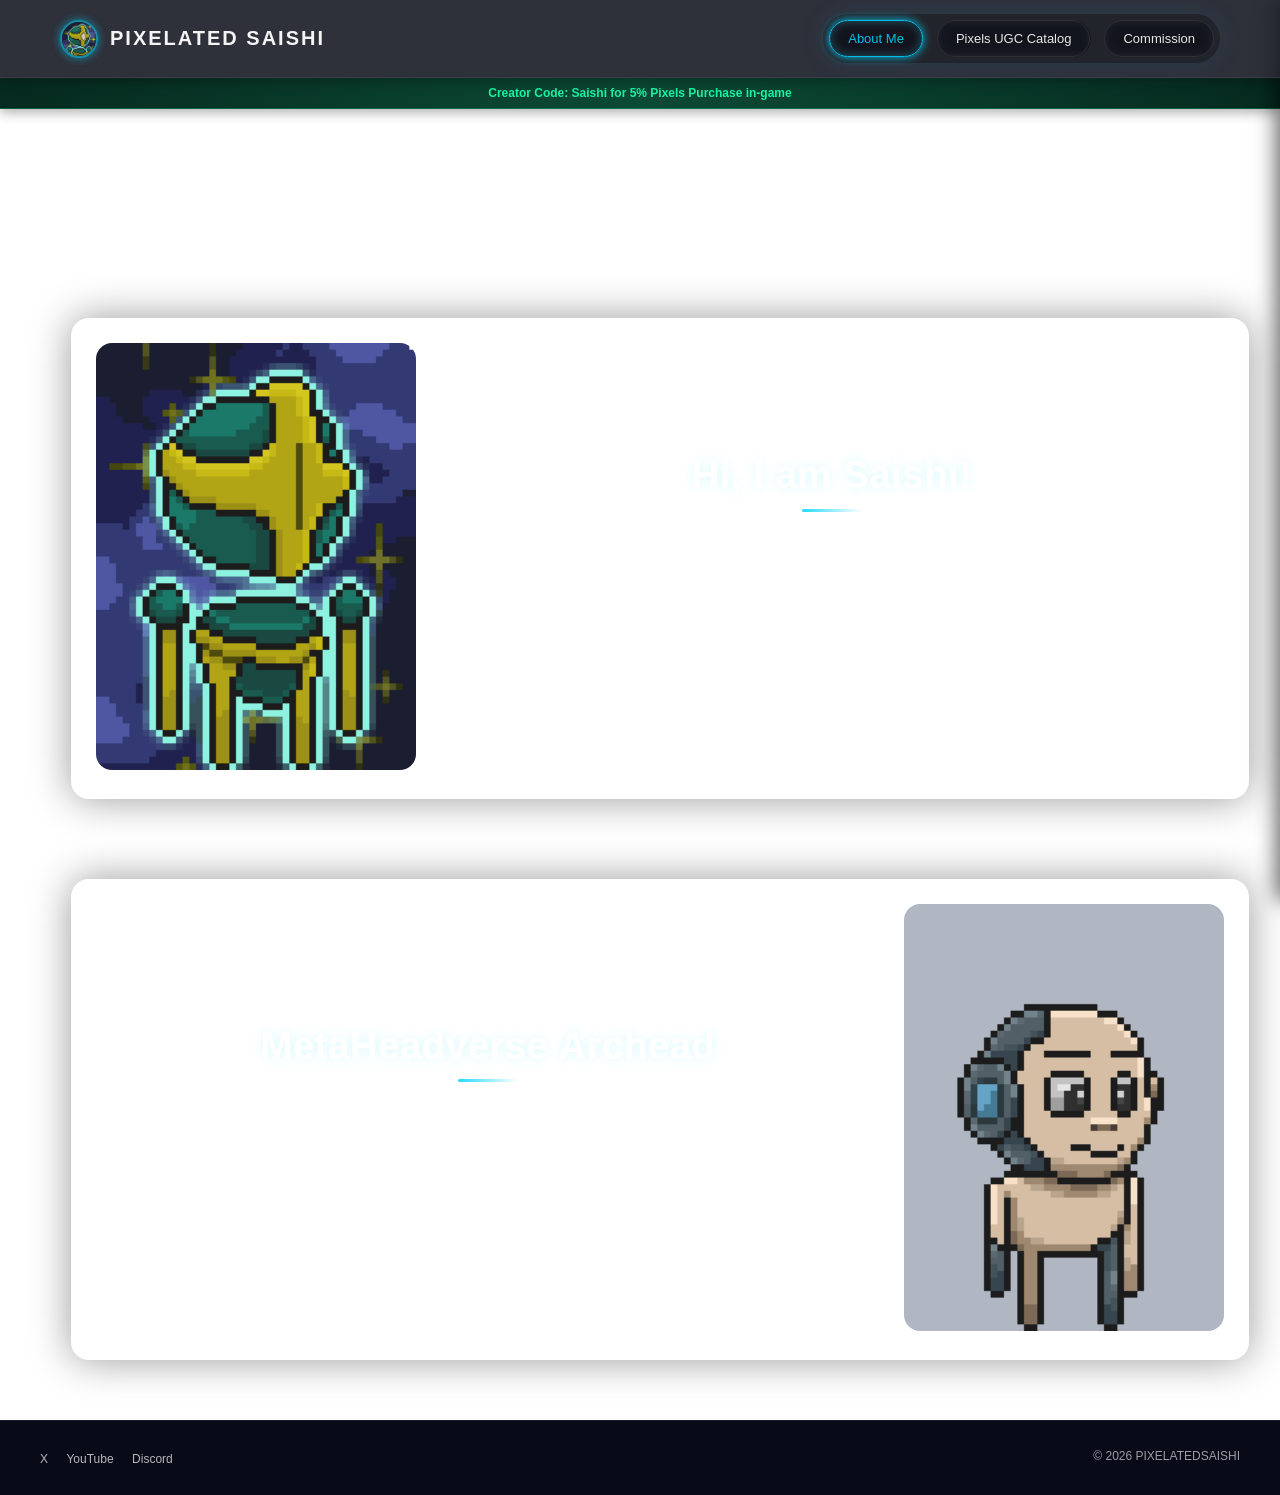
==== index.html @ d74a6aa3 "Update index.html" ====
<!DOCTYPE html>
<html lang="en">
<head>
<link href="https://fonts.googleapis.com/css2?family=Silkscreen&display=swap" rel="stylesheet">
<meta charset="UTF-8">
<meta name="viewport" content="width=device-width, initial-scale=1.0">
<title>Pixelated Saishi - About Me</title>
<link rel="icon" href="/assets/me.png" type="image/png">
<link rel="stylesheet" href="/css/index.css">
</head>
<body>

<!-- SCROLL PROGRESS -->
<div id="scrollProgress"></div>

<header>
  <nav>
    <div class="logo" onclick="navigate('/aboutme/')">
      <img src="/assets/me.png" alt="Saishi" class="logo-avatar">
      <span class="logo-text">PIXELATED SAISHI</span>
    </div>

    <ul class="menu">
      <li><a href="index.html" class="current">About Me</a></li>

      <li>
        <a href="/pixelsugc/">Pixels UGC Catalog</a>
        <ul class="submenu">
          <li><a href="/pixelsugc/#bundles">Bundle Pixels UGC</a></li>
          <li><a href="/pixelsugc/#pixelsugc">Pixels UGC</a></li>
          <li><a href="/pixelsugc/#walldecor">Wall Decor Pixels UGC</a></li>
          <li><a href="/pixelsugc/#metaheadverse">MetaHeadverse Pixels UGC</a></li>
          <li><a href="/pixelsugc/#bobverse">Bobverse Pixels UGC</a></li>
        </ul>
      </li>

      <li>
        <a href="/commission/">Commission</a>
        <ul class="submenu">
          <li><a href="/commission/#commissionsheet">Commission Sheet</a></li>
          <li><a href="/commission/#paymentinfo">Payment Info</a></li>
          <li><a href="/commission/#clientwork">Client Work</a></li>
          <li><a href="/commission/#terms">Terms and Condition</a></li>
        </ul>
      </li>
    </ul>

    <div class="hamburger" onclick="toggleMobile()">
      <span></span><span></span><span></span>
    </div>
  </nav>
</header>

<div class="top-ad">
  Creator Code: <strong>Saishi</strong> for 5% Pixels Purchase in-game
</div>

<!-- MOBILE OVERLAY -->
<div class="mobile-menu-overlay" id="mobileOverlay" onclick="toggleMobile()"></div>

<div class="mobile-menu" id="mobileMenu">
  <div class="mobile-close" onclick="toggleMobile()">✕</div>

  <ul>
    <li><a href="index.html" class="current">About Me</a></li>

    <li class="has-submenu">
      <a onclick="toggleSubmenu(this)">
        Pixels UGC Catalog <span class="arrow">▶</span>
      </a>
      <ul class="mobile-submenu">
        <<li><a href="/pixelsugc/#bundles">Bundle Pixels UGC</a></li>
        <li><a href="/pixelsugc/#pixelsugc">Pixels UGC</a></li>
        <li><a href="/pixelsugc/#walldecor">Wall Decor Pixels UGC</a></li>
        <li><a href="/pixelsugc/#metaheadverse">MetaHeadverse Pixels UGC</a></li>
        <li><a href="/pixelsugc/#bobverse">Bobverse Pixels UGC</a></li>
        </ul>
    </li>

    <li class="has-submenu">
      <a onclick="toggleSubmenu(this)">
        Commission <span class="arrow">▶</span>
      </a>
      <ul class="mobile-submenu">
        <li><a href="/commission/#commissionsheet">Commission Sheet</a></li>
        <li><a href="/commission/#paymentinfo">Payment Info</a></li>
        <li><a href="/commission/#clientwork">Client Work</a></li>
        <li><a href="/commission/#terms">Terms and Condition</a></li>
      </ul>
    </li>
  </ul>
</div>

<main>
  <h1>About Me</h1>
  <p>Get to know the artist.</p>

  <section class="hero hero-split">
    <div class="hero-media">
      <img src="/assets/hero.gif" alt="MetaHead Universe">
    </div>

    <div class="hero-content">
      <h2>Hi, I am Saishi!</h2>
      <p>PIXEL ARTIST | CONCEPT ARTIST | CONTENT CREATOR</p>
      <p>I'm a pixel artist and gamer who enjoys creating art since 2017.</p>
      <p>I focus on worldbuilding and imaginative pixel design.</p>
    </div>
  </section>

  <section class="hero reverse">
    <div class="hero-media">
      <img src="/assets/hero-2.gif" alt="Cyborg MetaHead">
    </div>

    <div class="hero-content">
      <h2>MetaHeadverse Archead</h2>
      <p>FOUNDER OF METAHEADVERSE</p>
      <p>
        MetaHeadverse is my ongoing universe project focused on worldbuilding,
        character design, and visual storytelling.
      </p>
    </div>
  </section>
</main>

<footer>
  <div class="footer-inner">
    <div class="socials">
      <a href="https://x.com/pixelatedsaishi" target="_blank">X</a>
      <a href="https://www.youtube.com/channel/UCVIDU6N75WUCHUsvtunumxQ" target="_blank">YouTube</a>
      <a href="https://discord.gg/39CNpztjtF" target="_blank">Discord</a>
    </div>
    <div class="copyright">© 2026 PIXELATEDSAISHI</div>
  </div>
</footer>

<button id="scrollTopBtn" onclick="scrollToTop()">⇧</button>

<script src="/js/index.js"></script>
</body>
</html>
---- css/index.css ----
* { box-sizing: border-box; margin: 0; padding: 0; }
html, body { height: 100%; }
body {
  font-family: Arial, Helvetica, sans-serif;
  background: radial-gradient(circle at top, #05060b);
  color: #fff;
  display: flex;
  flex-direction: column;
  overflow-x: hidden;
}
a { color: inherit; text-decoration: none; }

/* SCROLL PROGRESS BAR */
#scrollProgress {
  position: fixed;
  top: 0;
  left: 0;
  height: 4px;
  background: linear-gradient(90deg, #00d4ff, #0077ff, #00d4ff);
  width: 0%;
  z-index: 1001;
  box-shadow: 0 0 12px #00d4ff, 0 0 24px #0077ff;
  transition: width 0.2s ease-out;
}

/* HEADER */
header {
  position: sticky;
  top: 0;
  z-index: 1000;
  background: rgba(10,12,24,0.85);
  backdrop-filter: blur(12px);
  border-bottom: 1px solid rgba(255,255,255,0.08);
  box-shadow: 0 4px 12px rgba(0,0,0,0.3);
}
nav {
  max-width: 1200px;
  margin: auto;
  padding: 14px 20px;
  display: flex;
  align-items: center;
  justify-content: space-between;
}
.logo {
  display: flex;
  align-items: center;
  gap: 12px;
  font-weight: 800;
  letter-spacing: 2px;
  font-size: 20px;
  cursor: pointer;
  opacity: 0.95;
  transition: 0.25s ease;
}

.logo:hover {
  color: #00d4ff;
  text-shadow: 0 0 10px #00d4ff;
}
.logo-avatar {
  width: 38px;
  height: 38px;
  object-fit: cover;
  border-radius: 50%;
  border: 2px solid rgba(0,212,255,0.6);
  box-shadow: 0 0 10px rgba(0,212,255,0.6);
  transition: 0.25s ease;
}

.logo:hover .logo-avatar {
  transform: scale(1.08);
  box-shadow: 0 0 16px rgba(0,212,255,0.9);
}

.hero {
  width: min(1200px, 92vw);
  margin: 40px auto;
  padding: 24px;

  display: flex;
  align-items: center;
  justify-content: space-between;
  gap: 24px;

  background: rgba(255, 255, 255, 0.02);
  border: 1px solid rgba(255, 255, 255, 0.08);
  border-radius: 18px;

  backdrop-filter: blur(10px);
  box-shadow: 0 0 40px rgba(0, 0, 0, 0.4);
}

/* image block */
.hero-media {
  flex: 0 0 320px;
}

.hero-media img {
  width: 100%;
  border-radius: 16px;
}

/* content block */
.hero-content {
  flex: 1;
}

/* 🔁 THIS flips layout */
.hero.reverse {
  flex-direction: row-reverse;
}

@media (max-width: 768px) {
  main {
    width: 100%;
    padding: 12px;
  }

  .hero {
    width: 100%;
    margin: 12px 0;
    border-radius: 16px;
    flex-direction: column;
    text-align: center;
  }
  .hero.reverse {
    flex-direction: column;
  }

  .hero-media {
    width: 100%;
    max-width: 360px;
  }
}


/* DESKTOP MENU */
.menu {
  list-style: none;
  display: flex;
  gap: 14px;
  align-items: center;
  margin-left: auto;
  padding: 6px;
  border-radius: 999px;
  background: rgba(0,0,0,0.25);
  box-shadow: 0 0 30px rgba(0,212,255,0.08);
}

.menu > li {
  position: relative;
}

/* Rounded button links */
.menu a {
  font-size: 13px;
  opacity: 0.9;
  padding: 10px 18px;
  border-radius: 999px;
  background: rgba(255,255,255,0.04);
  border: 1px solid rgba(255,255,255,0.08);
  backdrop-filter: blur(6px);
  transition: all 0.25s ease;
  cursor: pointer;
  display: inline-block;
}

/* Hover */
.menu a:hover {
  opacity: 1;
  color: #00d4ff;
  border-color: rgba(0,212,255,0.5);
  box-shadow:
    0 0 8px rgba(0,212,255,0.6),
    inset 0 0 8px rgba(0,212,255,0.2);
  transform: translateY(-2px);
}

/* Current page */
.menu a.current {
  color: #00d4ff;
  border-color: #00d4ff;
  box-shadow:
    0 0 10px #00d4ff,
    inset 0 0 10px rgba(0,212,255,0.3);
}

/* Remove underline animation from old style */
.menu a::after,
.menu a:hover::after,
.menu a.current::after {
  display: none;
}

/* SUBMENU */
.submenu {
  position: absolute;
  top: 100%;
  left: 0;
  background: linear-gradient(180deg, #171a32, #0d0f1f);
  border: 1px solid rgba(255,255,255,0.08);
  list-style: none;
  min-width: 200px;
  padding: 10px 0;
  opacity: 0;
  visibility: hidden;
  transition: opacity 0.3s ease, visibility 0.3s;
  pointer-events: none;
}
.submenu li a { display: block; padding: 10px 18px; font-size: 12px; opacity: 0.85; }
.submenu li a:hover, .submenu li a.current { background: rgba(0,212,255,0.15); color: #00d4ff; text-shadow: 0 0 8px #00d4ff; }
.menu li:hover > .submenu, .menu li:focus-within > .submenu { opacity: 1; visibility: visible; pointer-events: auto; }

/* HAMBURGER */
.hamburger { display: none; flex-direction: column; gap: 5px; cursor: pointer; transition: all 0.3s; }
.hamburger span { width: 22px; height: 2px; background: #fff; transition: all 0.3s; }
.hamburger:hover span { background: #00d4ff; }

/* MOBILE MENU */
.mobile-menu-overlay {
  position: fixed;
  inset: 0;
  background: rgba(0,0,0,0.6);
  opacity: 0;
  visibility: hidden;
  transition: opacity 0.4s ease;
  z-index: 998;
}
.mobile-menu-overlay.active { opacity: 1; visibility: visible; }

.mobile-menu {
  position: fixed;
  top: 0;
  right: 0;
  width: 60%;
  max-width: 320px;
  height: 100%;
  background: #060714;
  transform: translateX(100%);
  transition: transform 0.4s ease;
  padding: 60px 24px 24px 24px;
  z-index: 999;
  box-shadow: -4px 0 20px rgba(0,0,0,0.6);
  overflow-y: auto;
}
.mobile-menu.active { transform: translateX(0); }

.mobile-close { position: absolute; top: 16px; right: 16px; font-size: 28px; cursor: pointer; opacity: 0.8; transition: opacity 0.2s; }
.mobile-close:hover { opacity: 1; }

.mobile-menu ul { list-style: none; display: flex; flex-direction: column; gap: 16px; margin-top: 24px; }
.mobile-menu a { font-size: 18px; opacity: 0.85; display: flex; justify-content: space-between; align-items: center; padding: 12px 0; transition: all 0.3s ease; }
.mobile-menu li { cursor: pointer; position: relative; }

/* Neon divider */
.mobile-menu ul li::after {
  content: "";
  position: absolute;
  bottom: 0;
  left: 0;
  width: 0%;
  height: 2px;
  background: linear-gradient(90deg, #00d4ff, #0077ff);
  transition: width 0.6s ease;
  opacity: 0.6;
}
.mobile-menu.active ul li::after { width: 100%; }

/* Mobile submenu */
.mobile-submenu {
  list-style: none;
  padding-left: 16px;
  max-height: 0;
  overflow: hidden;
  transition: max-height 0.5s ease, opacity 0.5s ease;
  flex-direction: column;
  gap: 10px;
  opacity: 0;
}
.mobile-submenu.active { max-height: 500px; opacity: 1; }
.mobile-submenu li a:hover, .mobile-submenu li a.current { color: #00d4ff; text-shadow: 0 0 8px #00d4ff; }

/* Mobile current page glow */
.mobile-menu a.current, .mobile-submenu li a.current { color: #00d4ff; text-shadow: 0 0 8px #00d4ff, 0 0 12px #00d4ff; }

.arrow { display: inline-block; transition: transform 0.3s ease; }
.arrow.open { transform: rotate(90deg); }

/* MAIN CONTENT */
main { width: min(1200px, 92vw); margin: auto; padding: clamp(12px, 3vw, 20px);  flex: 1; text-align: center; display: flex; flex-direction: column; justify-content: center; opacity: 0; transform: translateY(20px); animation: heroFadeIn 1s forwards 0.3s; }
h1 { font-size: clamp(36px, 6vw, 64px); margin-bottom: 8px; }
p { max-width: 680px; margin: auto; opacity: 0.8; line-height: 1.7; margin-bottom: 40px; text-align: justify; }
@keyframes heroFadeIn { to { opacity: 1; transform: translateY(0); } }

.cta { display: flex; justify-content: center; gap: 16px; flex-wrap: wrap; }
.btn { padding: 14px 26px; font-size: 13px; border: 1px solid rgba(255,255,255,0.2); background: rgba(255,255,255,0.05); backdrop-filter: blur(6px); transition: all 0.3s ease; cursor: pointer; }
.btn:hover { background: #fff; color: #000; }

/* FOOTER */
footer { border-top: 1px solid rgba(255,255,255,0.08); padding: 28px 20px; background: #080a18; }
.footer-inner { max-width: 1200px; margin: auto; display: flex; justify-content: space-between; flex-wrap: wrap; gap: 14px; }
.socials a { font-size: 12px; opacity: 0.7; margin-right: 14px; }
.socials a:hover { opacity: 1; }
.copyright { font-size: 12px; opacity: 0.6; }

@media (max-width: 900px) { 
  .menu { display: none; } 
  .hamburger { display: flex; } 
  main {
    width: 92vw;
    padding: 16px;
  }
}
@media (max-width: 1024px) {
  .hero {
    flex-direction: column;
    padding: 40px 20px;
    gap: 24px;
  }

  .hero-left-image {
    width: 100%;
    min-height: 260px;
  }
}
.top-ad {
  position: sticky;
  top: 60px; /* adjust depending on your topbar height */

  width: 100%;
  z-index: 999;

  padding: 8px 12px;
  text-align: center;

  font-size: 12px;
  font-weight: 700;

  background: linear-gradient(90deg, #062a1f, #0b4a35, #062a1f);
  border-bottom: 1px solid rgba(25,245,163,0.25);

  color: #19f5a3;

  box-shadow: 0 4px 12px rgba(0,0,0,0.3);
}
.top-ad {
  animation: adGlow 3s ease-in-out infinite alternate;
}

@keyframes adGlow {
  from { box-shadow: 0 0 8px rgba(25,245,163,0.1); }
  to { box-shadow: 0 0 18px rgba(25,245,163,0.3); }
}
/* HERO TYPOGRAPHY SYSTEM */
.hero-content h2 {
  font-size: clamp(26px, 3vw, 40px);
  font-weight: 800;
  letter-spacing: 0.5px;
  line-height: 1.2;

  color: #ffffff;

  /* subtle glow for identity */
  text-shadow: 0 0 12px rgba(0, 212, 255, 0.15);

  margin-bottom: 12px;
}

.hero-content p {
  font-size: 15px;
  line-height: 1.8;
  color: rgba(255, 255, 255, 0.78);

  margin-bottom: 14px;

  /* improves readability on dark backgrounds */
  max-width: 65ch;
}

/* optional emphasis styling inside paragraphs */
.hero-content p strong {
  color: #00d4ff;
  font-weight: 600;
}

/* optional subtle “intro feel” spacing */
.hero-content {
  display: flex;
  flex-direction: column;
  gap: 6px;
}
.hero-content h2::after {
  content: "";
  display: block;

  width: 60px;
  height: 3px;

  margin: 10px 0 0;   /* reset first */
  margin-left: auto;
  margin-right: auto;

  background: linear-gradient(90deg, #00d4ff, transparent);
  border-radius: 999px;

  opacity: 0.85;
}
#scrollTopBtn {
  position: fixed;
  bottom: 22px;
  right: 22px;
  width: 48px;
  height: 48px;
  border-radius: 14px;
  background: rgba(10, 12, 24, 0.75);
  border: 1px solid rgba(0, 212, 255, 0.25);
  color: #00d4ff;
  font-size: 16px;
  font-weight: 700;
  cursor: pointer;
  display: flex;
  align-items: center;
  justify-content: center;
  backdrop-filter: blur(14px);
  box-shadow: 0 8px 24px rgba(0, 0, 0, 0.45), 0 0 0 1px rgba(0, 212, 255, 0.08), inset 0 0 12px rgba(0, 212, 255, 0.05);
  opacity: 0;
  transform: translateY(16px) scale(0.95);
  pointer-events: none;
  transition: opacity 0.25s ease, transform 0.25s ease, box-shadow 0.25s ease, border-color 0.25s ease;
}
#scrollTopBtn.show { opacity: 1; transform: translateY(0) scale(1); pointer-events: auto; }
#scrollTopBtn:hover { border-color: rgba(0, 212, 255, 0.6); box-shadow: 0 10px 28px rgba(0, 0, 0, 0.55), 0 0 18px rgba(0, 212, 255, 0.25), inset 0 0 14px rgba(0, 212, 255, 0.08); transform: translateY(-2px) scale(1.02); }
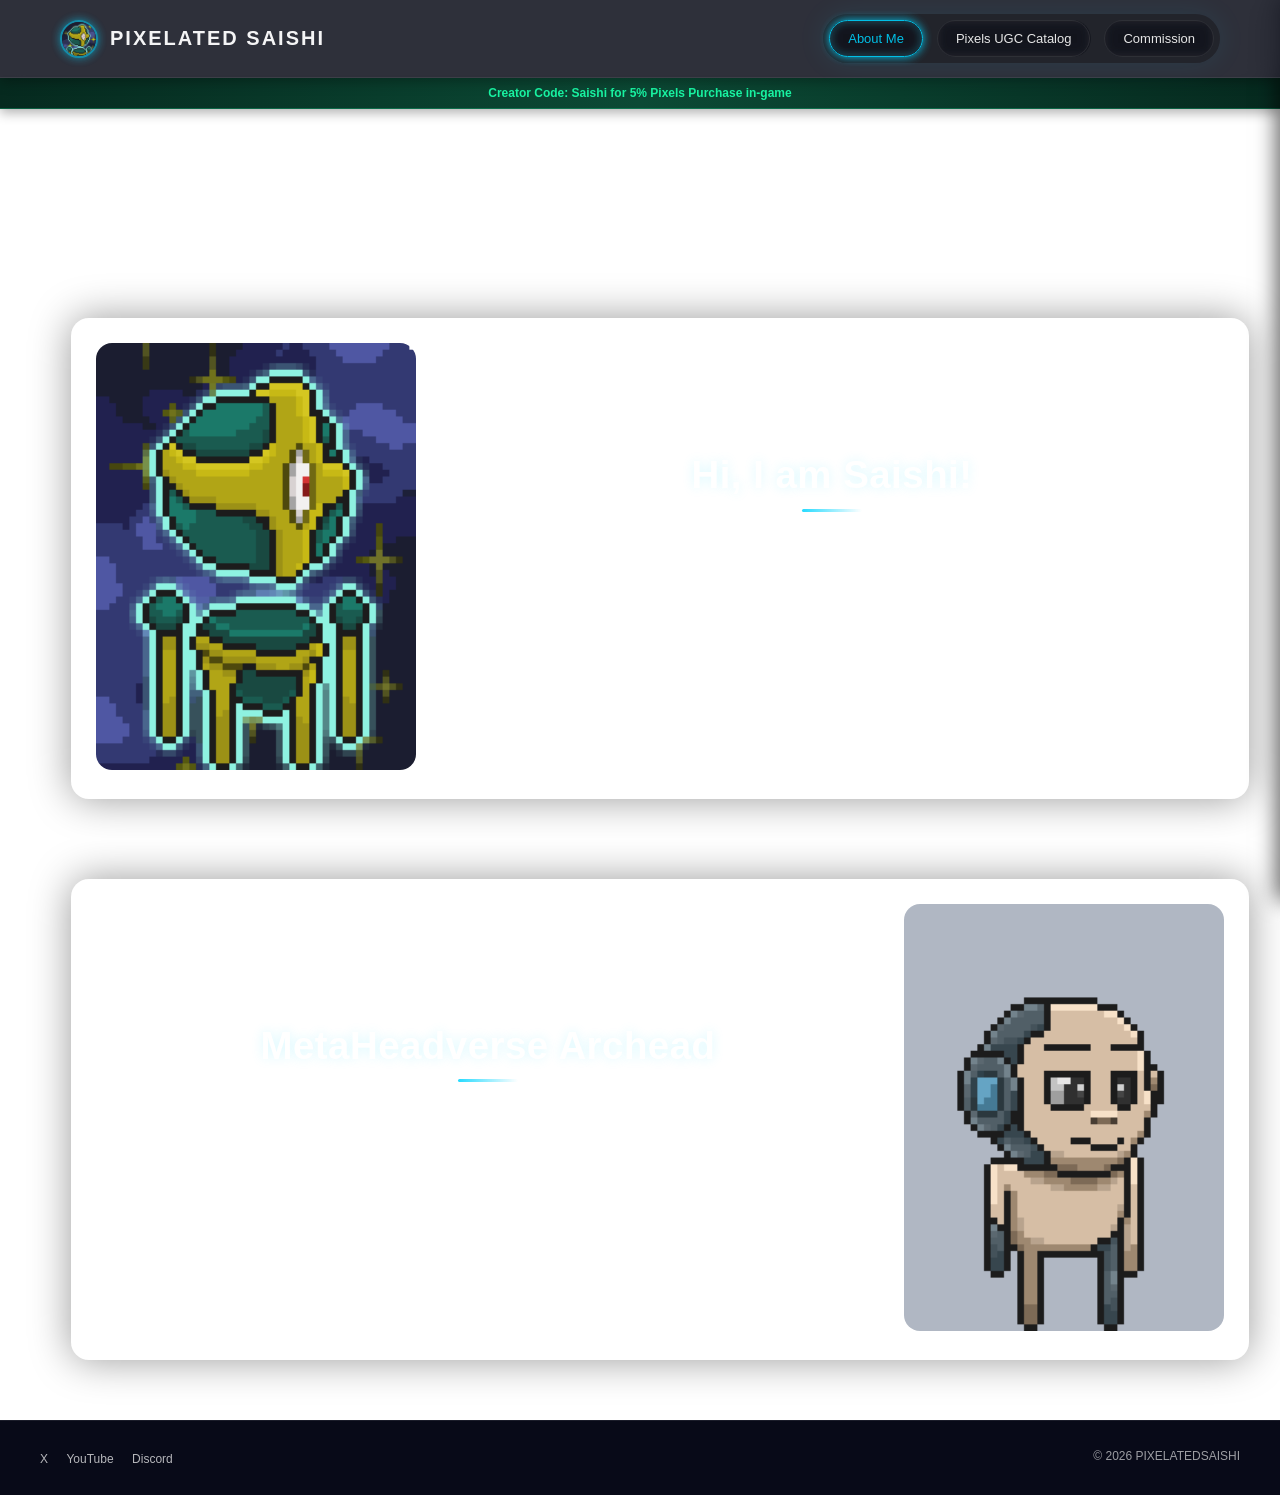
==== commit 9dda0756: "Update index.html" ====
--- a/index.html
+++ b/index.html
@@ -10,18 +10,17 @@
 </head>
 <body>
 
-<!-- SCROLL PROGRESS -->
 <div id="scrollProgress"></div>
 
 <header>
   <nav>
-    <div class="logo" onclick="navigate('/aboutme/')">
+    <div class="logo" onclick="navigate('/')">
       <img src="/assets/me.png" alt="Saishi" class="logo-avatar">
       <span class="logo-text">PIXELATED SAISHI</span>
     </div>
 
     <ul class="menu">
-      <li><a href="index.html" class="current">About Me</a></li>
+      <li><a href="/" class="current">About Me</a></li>
 
       <li>
         <a href="/pixelsugc/">Pixels UGC Catalog</a>
@@ -55,26 +54,25 @@
   Creator Code: <strong>Saishi</strong> for 5% Pixels Purchase in-game
 </div>
 
-<!-- MOBILE OVERLAY -->
 <div class="mobile-menu-overlay" id="mobileOverlay" onclick="toggleMobile()"></div>
 
 <div class="mobile-menu" id="mobileMenu">
   <div class="mobile-close" onclick="toggleMobile()">✕</div>
 
   <ul>
-    <li><a href="index.html" class="current">About Me</a></li>
+    <li><a href="/" class="current">About Me</a></li>
 
     <li class="has-submenu">
       <a onclick="toggleSubmenu(this)">
         Pixels UGC Catalog <span class="arrow">▶</span>
       </a>
       <ul class="mobile-submenu">
-        <<li><a href="/pixelsugc/#bundles">Bundle Pixels UGC</a></li>
+        <li><a href="/pixelsugc/#bundles">Bundle Pixels UGC</a></li>
         <li><a href="/pixelsugc/#pixelsugc">Pixels UGC</a></li>
         <li><a href="/pixelsugc/#walldecor">Wall Decor Pixels UGC</a></li>
         <li><a href="/pixelsugc/#metaheadverse">MetaHeadverse Pixels UGC</a></li>
         <li><a href="/pixelsugc/#bobverse">Bobverse Pixels UGC</a></li>
-        </ul>
+      </ul>
     </li>
 
     <li class="has-submenu">
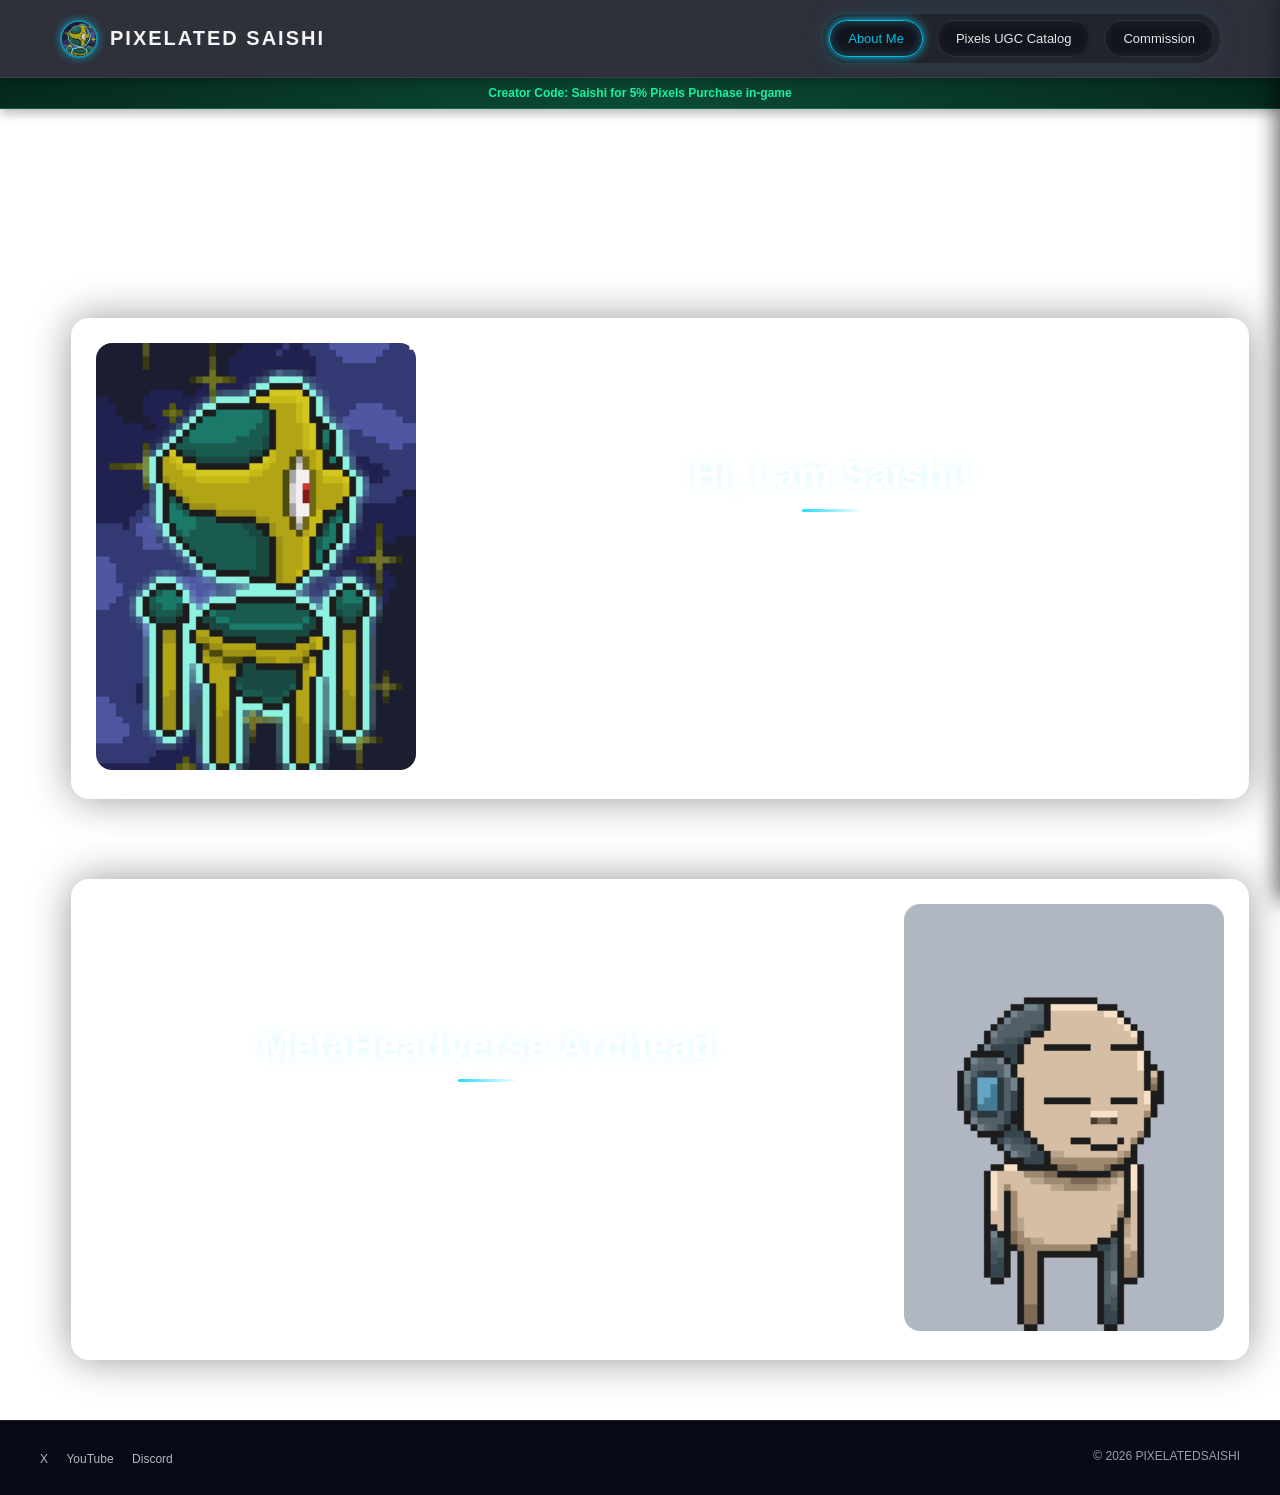
==== commit 7fb4af74: "Update index.html" ====
--- a/index.html
+++ b/index.html
@@ -10,17 +10,18 @@
 </head>
 <body>
 
+<!-- SCROLL PROGRESS -->
 <div id="scrollProgress"></div>
 
 <header>
   <nav>
-    <div class="logo" onclick="navigate('/')">
+    <div class="logo" onclick="window.location.href='/'">
       <img src="/assets/me.png" alt="Saishi" class="logo-avatar">
       <span class="logo-text">PIXELATED SAISHI</span>
     </div>
 
     <ul class="menu">
-      <li><a href="/" class="current">About Me</a></li>
+      <li><a href="/aboutme/" class="current">About Me</a></li>
 
       <li>
         <a href="/pixelsugc/">Pixels UGC Catalog</a>
@@ -54,25 +55,26 @@
   Creator Code: <strong>Saishi</strong> for 5% Pixels Purchase in-game
 </div>
 
+<!-- MOBILE OVERLAY -->
 <div class="mobile-menu-overlay" id="mobileOverlay" onclick="toggleMobile()"></div>
 
 <div class="mobile-menu" id="mobileMenu">
   <div class="mobile-close" onclick="toggleMobile()">✕</div>
 
   <ul>
-    <li><a href="/" class="current">About Me</a></li>
+    <li><a href="/aboutme/" class="current">About Me</a></li>
 
     <li class="has-submenu">
       <a onclick="toggleSubmenu(this)">
         Pixels UGC Catalog <span class="arrow">▶</span>
       </a>
       <ul class="mobile-submenu">
-        <li><a href="/pixelsugc/#bundles">Bundle Pixels UGC</a></li>
+        <<li><a href="/pixelsugc/#bundles">Bundle Pixels UGC</a></li>
         <li><a href="/pixelsugc/#pixelsugc">Pixels UGC</a></li>
         <li><a href="/pixelsugc/#walldecor">Wall Decor Pixels UGC</a></li>
         <li><a href="/pixelsugc/#metaheadverse">MetaHeadverse Pixels UGC</a></li>
         <li><a href="/pixelsugc/#bobverse">Bobverse Pixels UGC</a></li>
-      </ul>
+        </ul>
     </li>
 
     <li class="has-submenu">
@@ -135,6 +137,6 @@
 
 <button id="scrollTopBtn" onclick="scrollToTop()">⇧</button>
 
-<script src="/js/index.js"></script>
+<script src="/js/aboutme.js"></script>
 </body>
 </html>
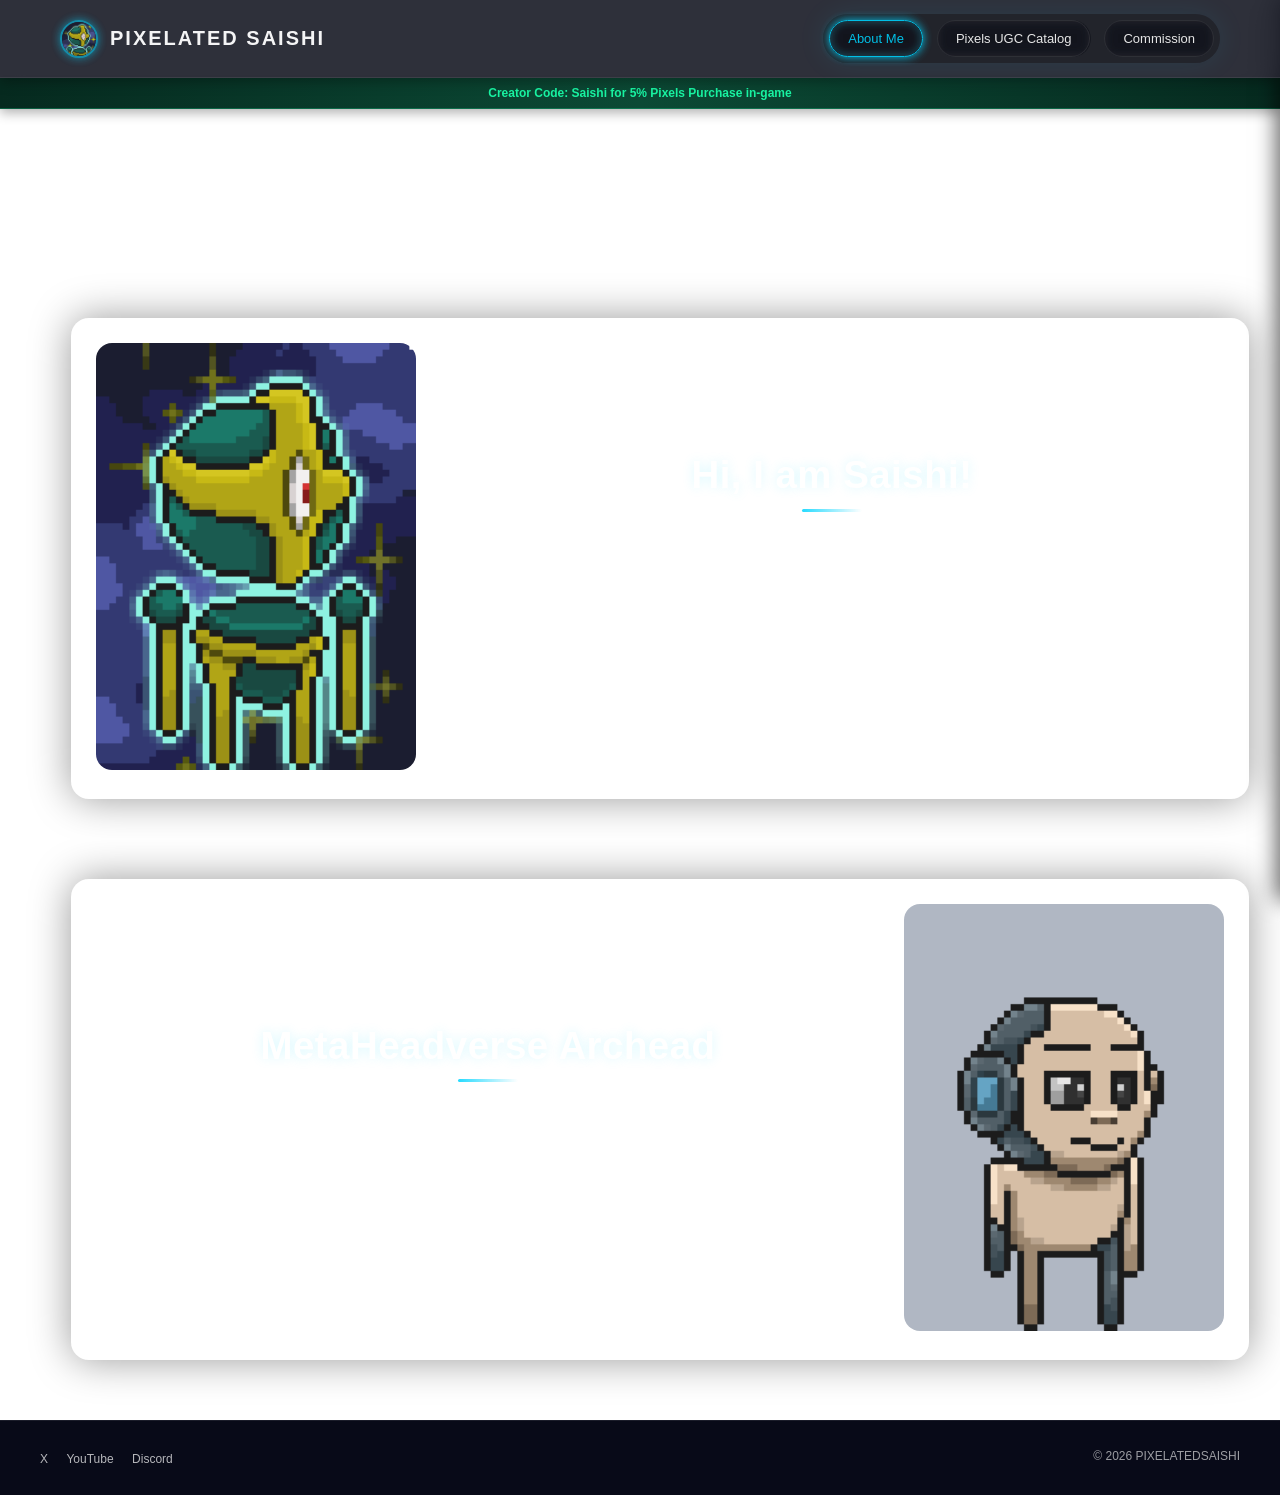
==== commit 69b04660: "Update index.html" ====
--- a/index.html
+++ b/index.html
@@ -69,7 +69,7 @@
         Pixels UGC Catalog <span class="arrow">▶</span>
       </a>
       <ul class="mobile-submenu">
-        <<li><a href="/pixelsugc/#bundles">Bundle Pixels UGC</a></li>
+        <li><a href="/pixelsugc/#bundles">Bundle Pixels UGC</a></li>
         <li><a href="/pixelsugc/#pixelsugc">Pixels UGC</a></li>
         <li><a href="/pixelsugc/#walldecor">Wall Decor Pixels UGC</a></li>
         <li><a href="/pixelsugc/#metaheadverse">MetaHeadverse Pixels UGC</a></li>
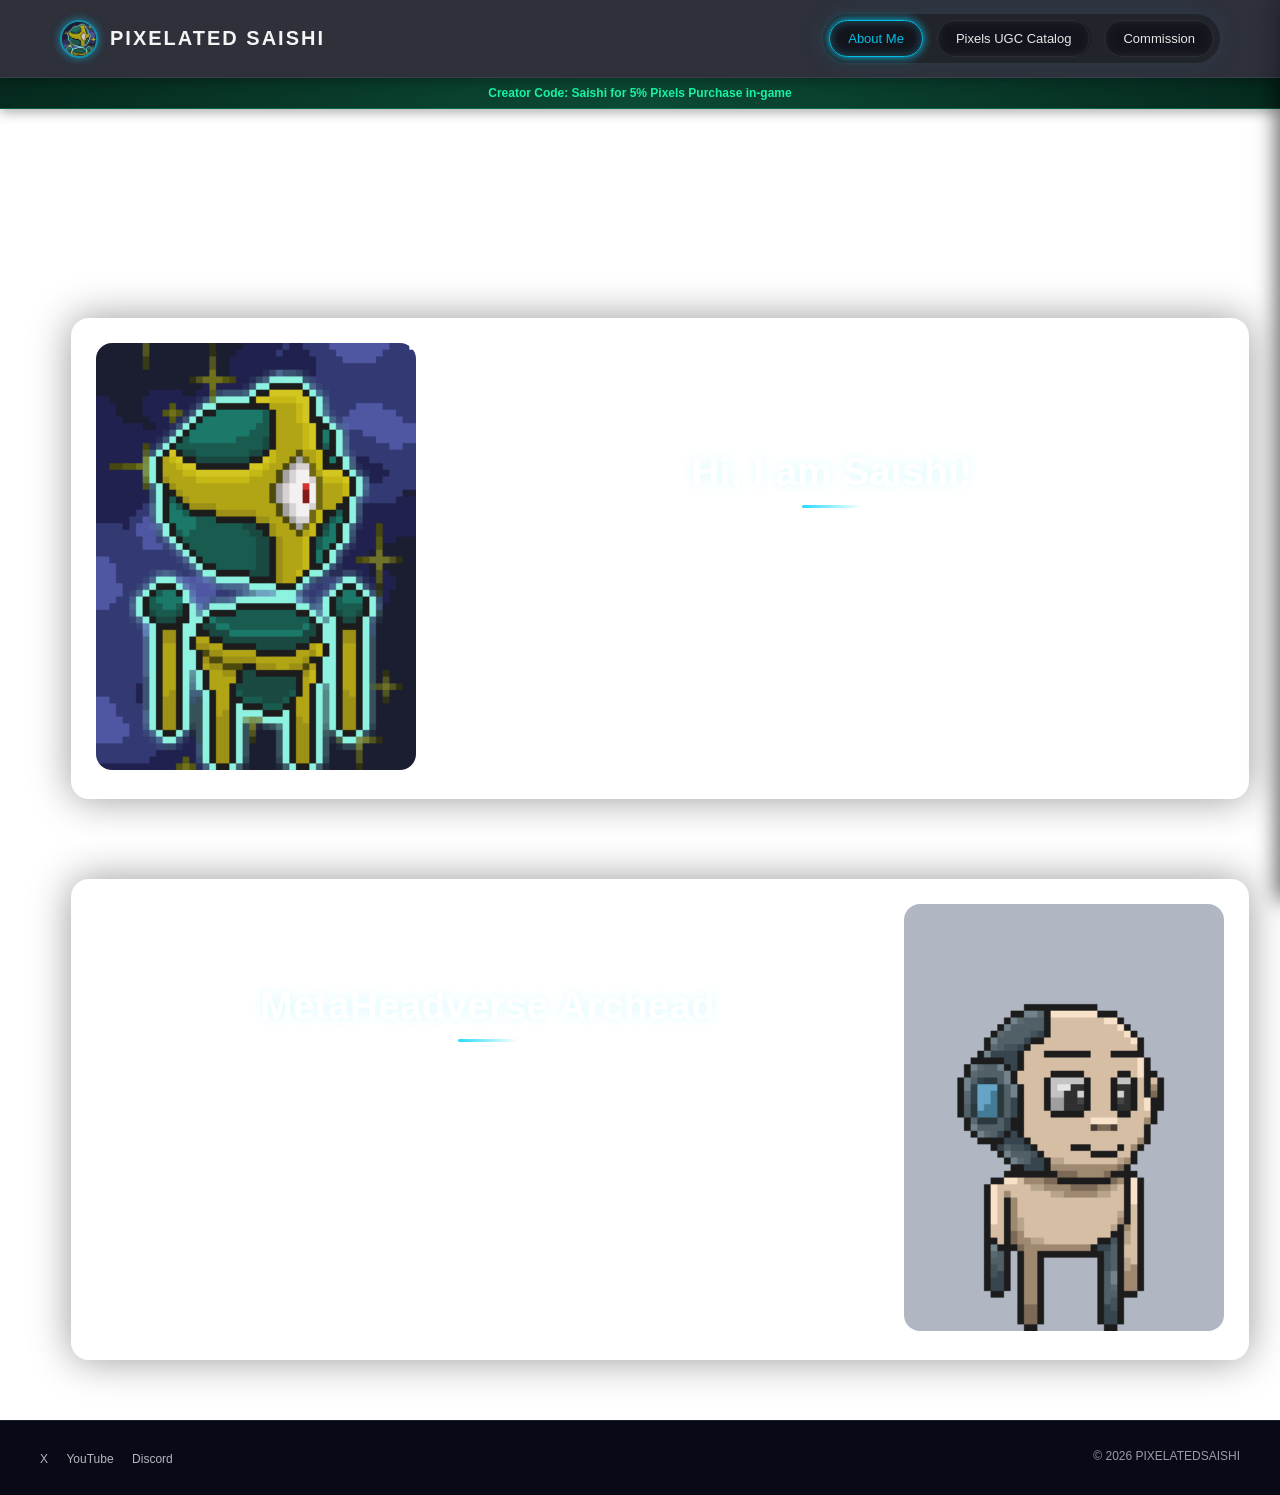
==== commit 2991a46a: "Update index.html" ====
--- a/index.html
+++ b/index.html
@@ -102,9 +102,9 @@
 
     <div class="hero-content">
       <h2>Hi, I am Saishi!</h2>
-      <p>PIXEL ARTIST | CONCEPT ARTIST | CONTENT CREATOR</p>
-      <p>I'm a pixel artist and gamer who enjoys creating art since 2017.</p>
-      <p>I focus on worldbuilding and imaginative pixel design.</p>
+      <p>I'm a pixel artist and gamer who enjoys creating art. I've been part of the creative industry since 2017,
+        working on original ideas and imaginative designs.</p>
+      <p>My work is inspired by games and world-building, and I enjoy turning ideas into detailed pixel art.</p>
     </div>
   </section>
 
@@ -117,8 +117,10 @@
       <h2>MetaHeadverse Archead</h2>
       <p>FOUNDER OF METAHEADVERSE</p>
       <p>
-        MetaHeadverse is my ongoing universe project focused on worldbuilding,
-        character design, and visual storytelling.
+        MetaHeadverse is my ongoing alternate universe project that I founded and started building last year, 
+        and it is still actively expanding. It serves as a creative space where I explore worldbuilding, 
+        character design, and visual storytelling in a connected system. This project pushes me to refine my style, 
+        test concepts, and build a consistent universe that grows with every addition.
       </p>
     </div>
   </section>
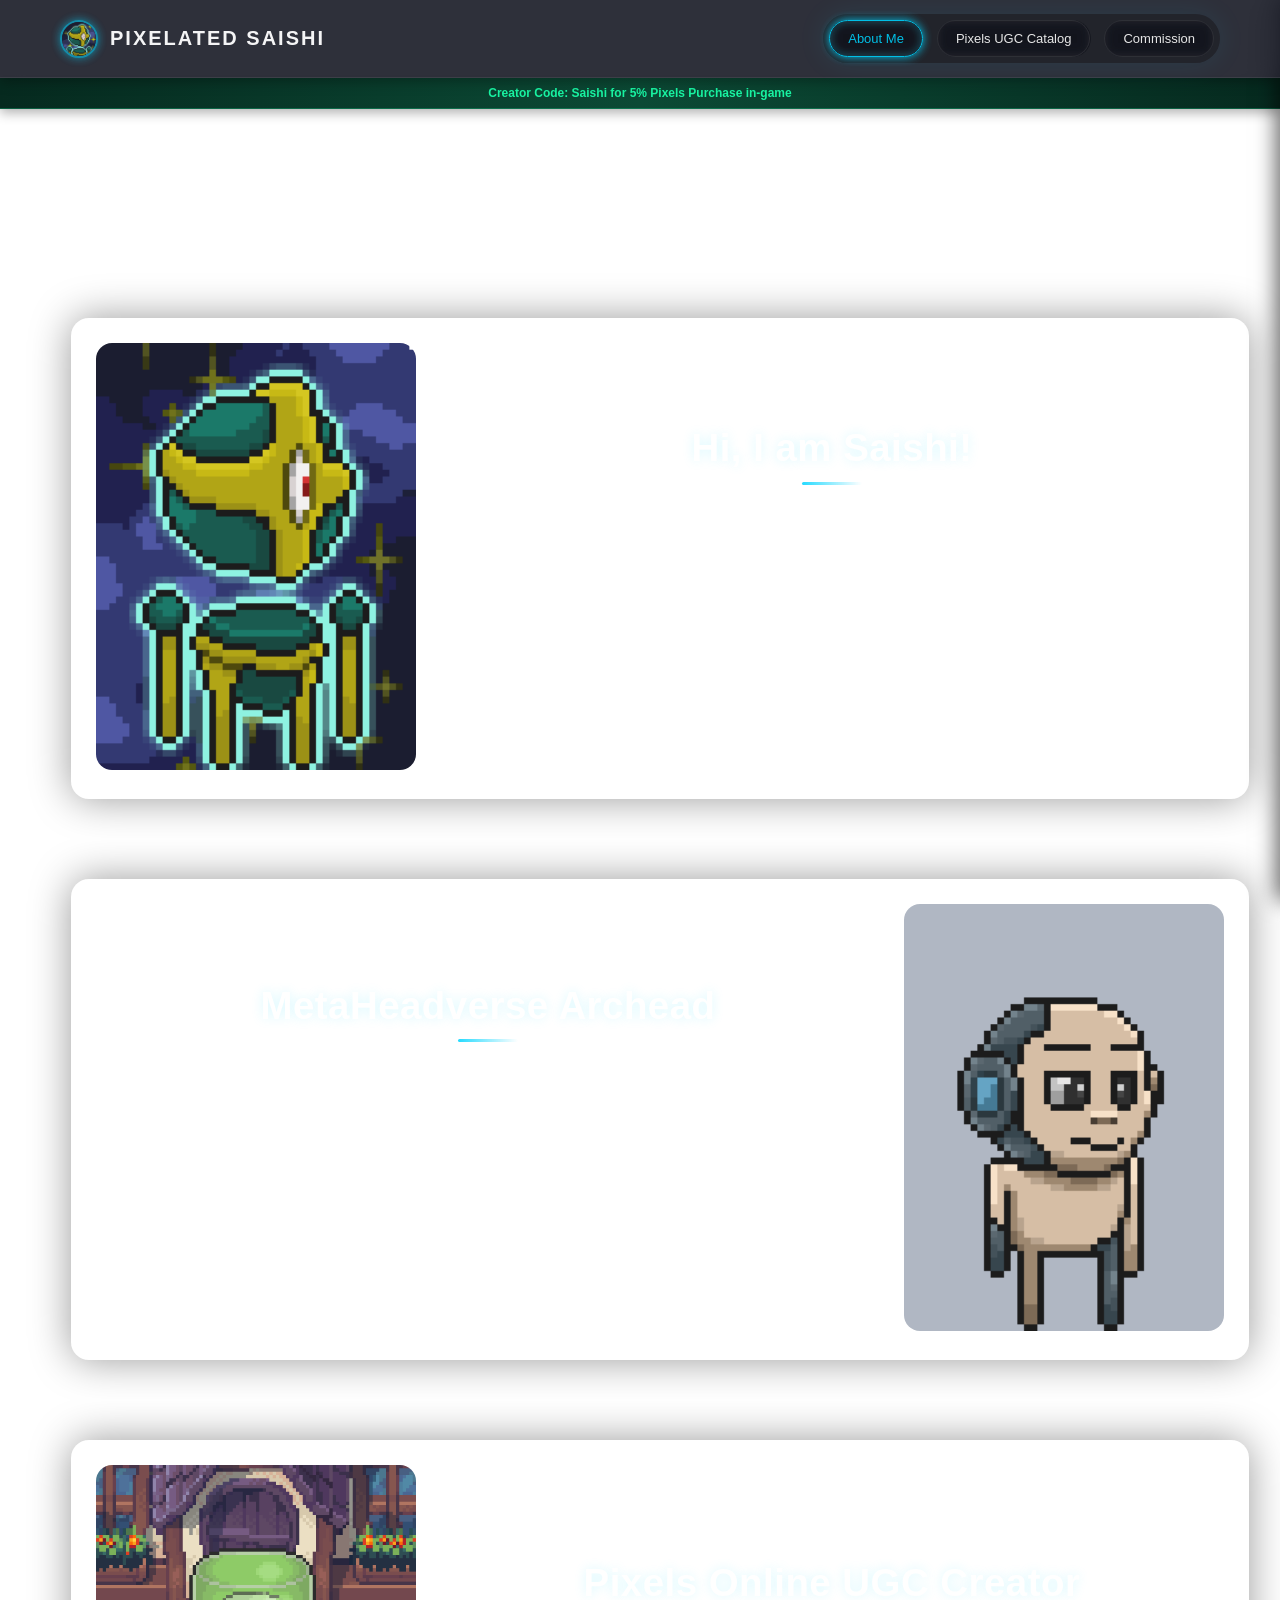
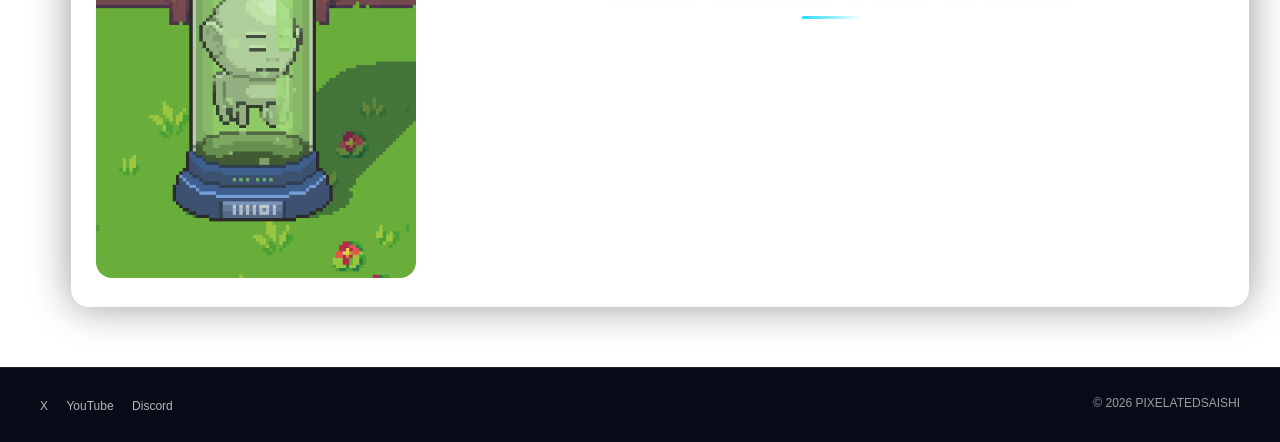
==== commit ee10ffa4: "Update index.html" ====
--- a/index.html
+++ b/index.html
@@ -97,11 +97,12 @@
 
   <section class="hero hero-split">
     <div class="hero-media">
-      <img src="/assets/hero.gif" alt="MetaHead Universe">
+      <img src="/assets/hero.gif" alt="Archead">
     </div>
 
     <div class="hero-content">
       <h2>Hi, I am Saishi!</h2>
+      <p>PIXEL ARTIST | CONCEPT ARTIST | CONTENT CREATOR</p>
       <p>I'm a pixel artist and gamer who enjoys creating art. I've been part of the creative industry since 2017,
         working on original ideas and imaginative designs.</p>
       <p>My work is inspired by games and world-building, and I enjoy turning ideas into detailed pixel art.</p>
@@ -124,6 +125,22 @@
       </p>
     </div>
   </section>
+
+  <section class="hero hero-split">
+    <div class="hero-media">
+      <img src="/assets/hero-3.gif" alt="MetaHead Universe">
+    </div>
+
+    <div class="hero-content">
+      <h2>Pixels Online UGC Creator</h2>
+      
+      <p>It has been six months since I began creating UGC, and what started as a hobby has grown into a meaningful 
+        creative pursuit. As of April 2026, I have achieved 56 approved UGC pieces. Showcasing my artistic skills within 
+        one of the largest Web3 games has become one of my greatest passions, motivating me to continue building, experimenting, 
+        and expanding my creative universe.
+      </p>
+    </div>
+  </section>
 </main>
 
 <footer>
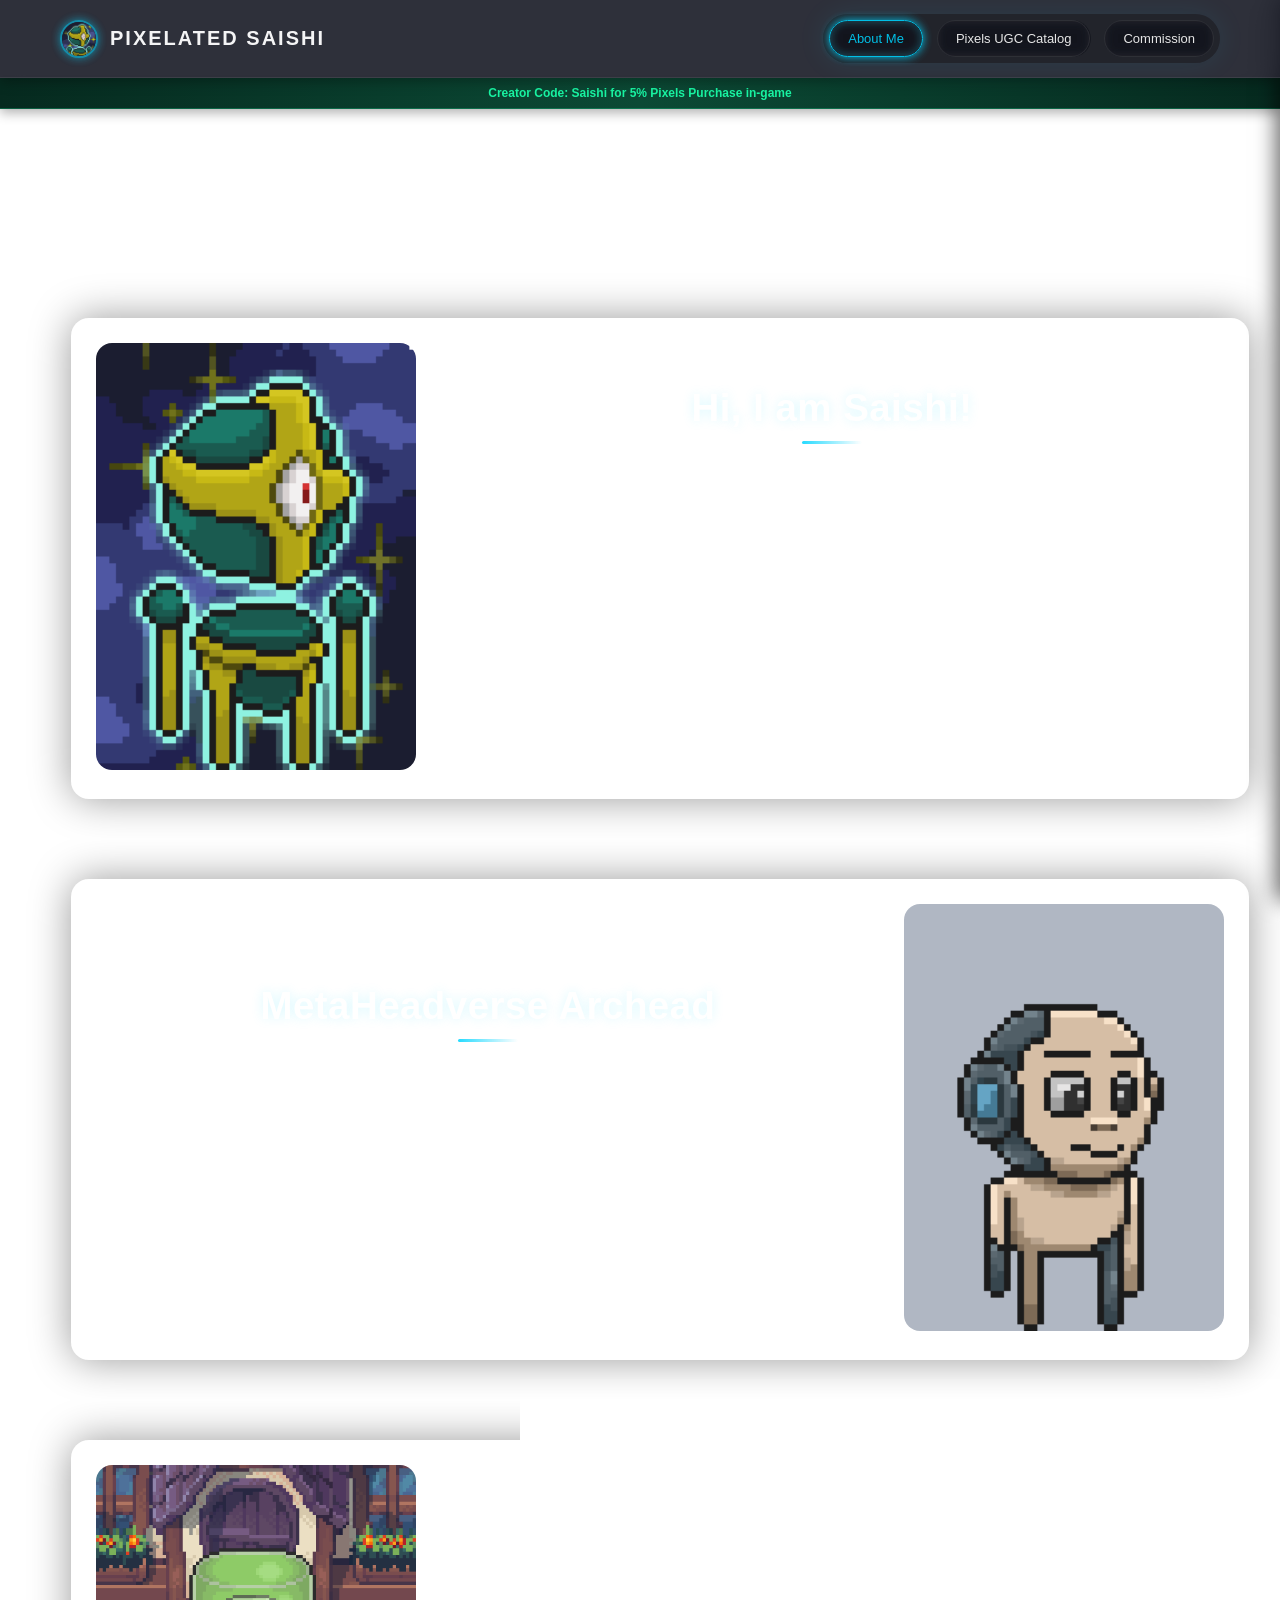
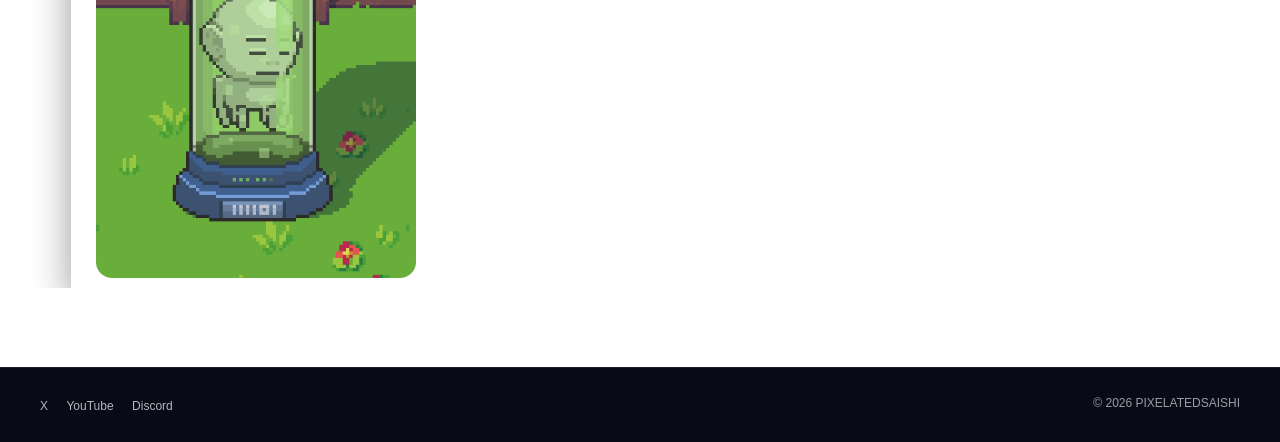
==== commit 9c4df7cf: "Update index.html" ====
--- a/index.html
+++ b/index.html
@@ -105,7 +105,10 @@
       <p>PIXEL ARTIST | CONCEPT ARTIST | CONTENT CREATOR</p>
       <p>I'm a pixel artist and gamer who enjoys creating art. I've been part of the creative industry since 2017,
         working on original ideas and imaginative designs.</p>
-      <p>My work is inspired by games and world-building, and I enjoy turning ideas into detailed pixel art.</p>
+      <p>My work is inspired by games and world-building, where I transform ideas into detailed pixel art. I 
+        particularly enjoy designing fictional characters and creatures, with a strong preference for creating large-scale, 
+        imposing designs. I continuously explore different art styles to expand my creative range and refine my visual 
+        storytelling.</p>
     </div>
   </section>
 
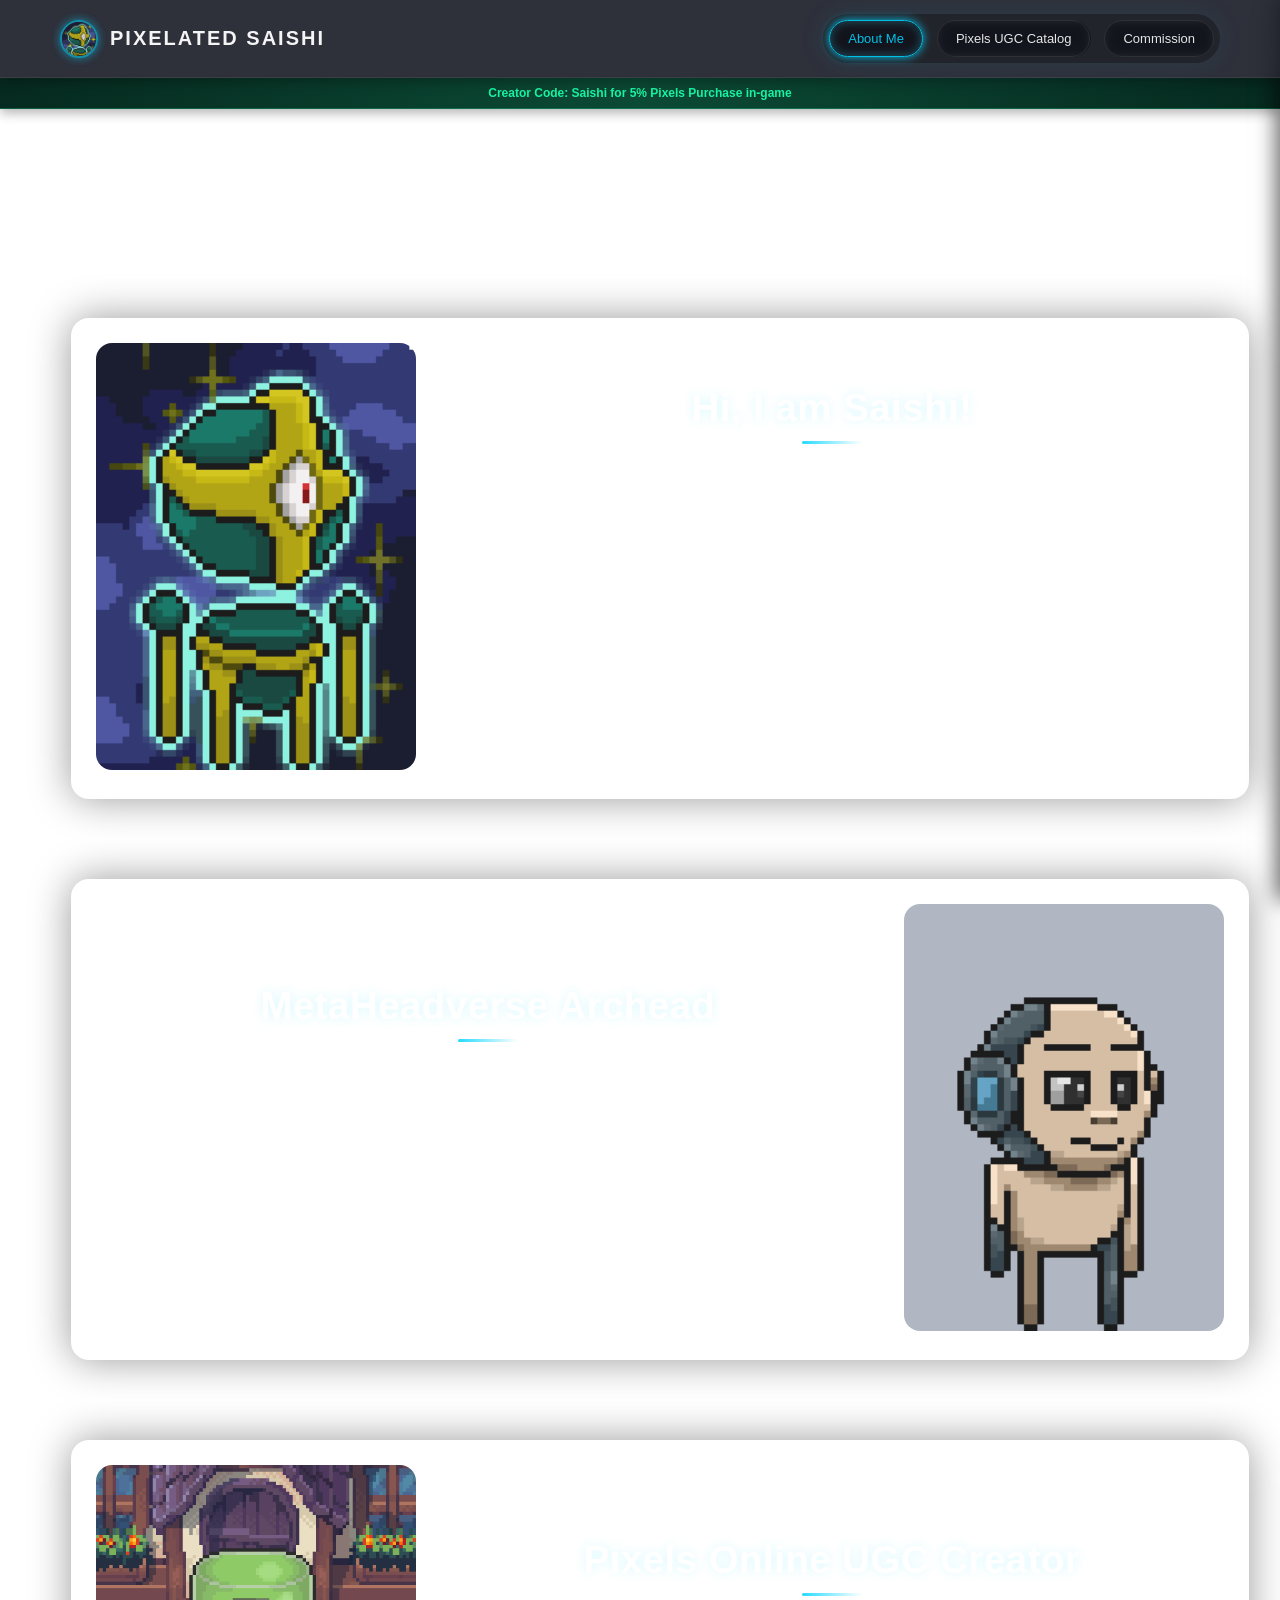
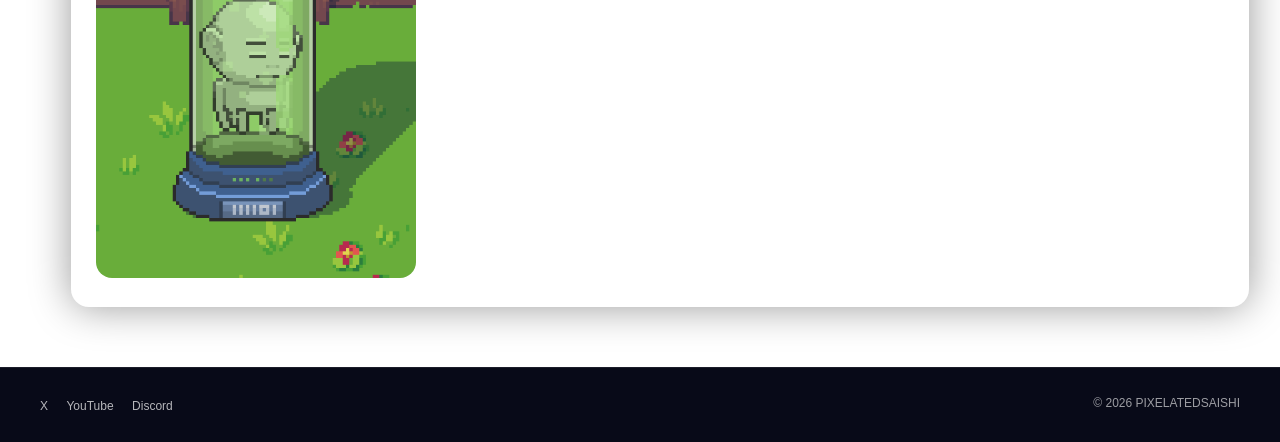
==== commit 917f6e4d: "Update index.html" ====
--- a/index.html
+++ b/index.html
@@ -136,6 +136,8 @@
 
     <div class="hero-content">
       <h2>Pixels Online UGC Creator</h2>
+
+      <p>PIXELS UGC ENTHUSIAST</p>
       
       <p>It has been six months since I began creating UGC, and what started as a hobby has grown into a meaningful 
         creative pursuit. As of April 2026, I have achieved 56 approved UGC pieces. Showcasing my artistic skills within 
